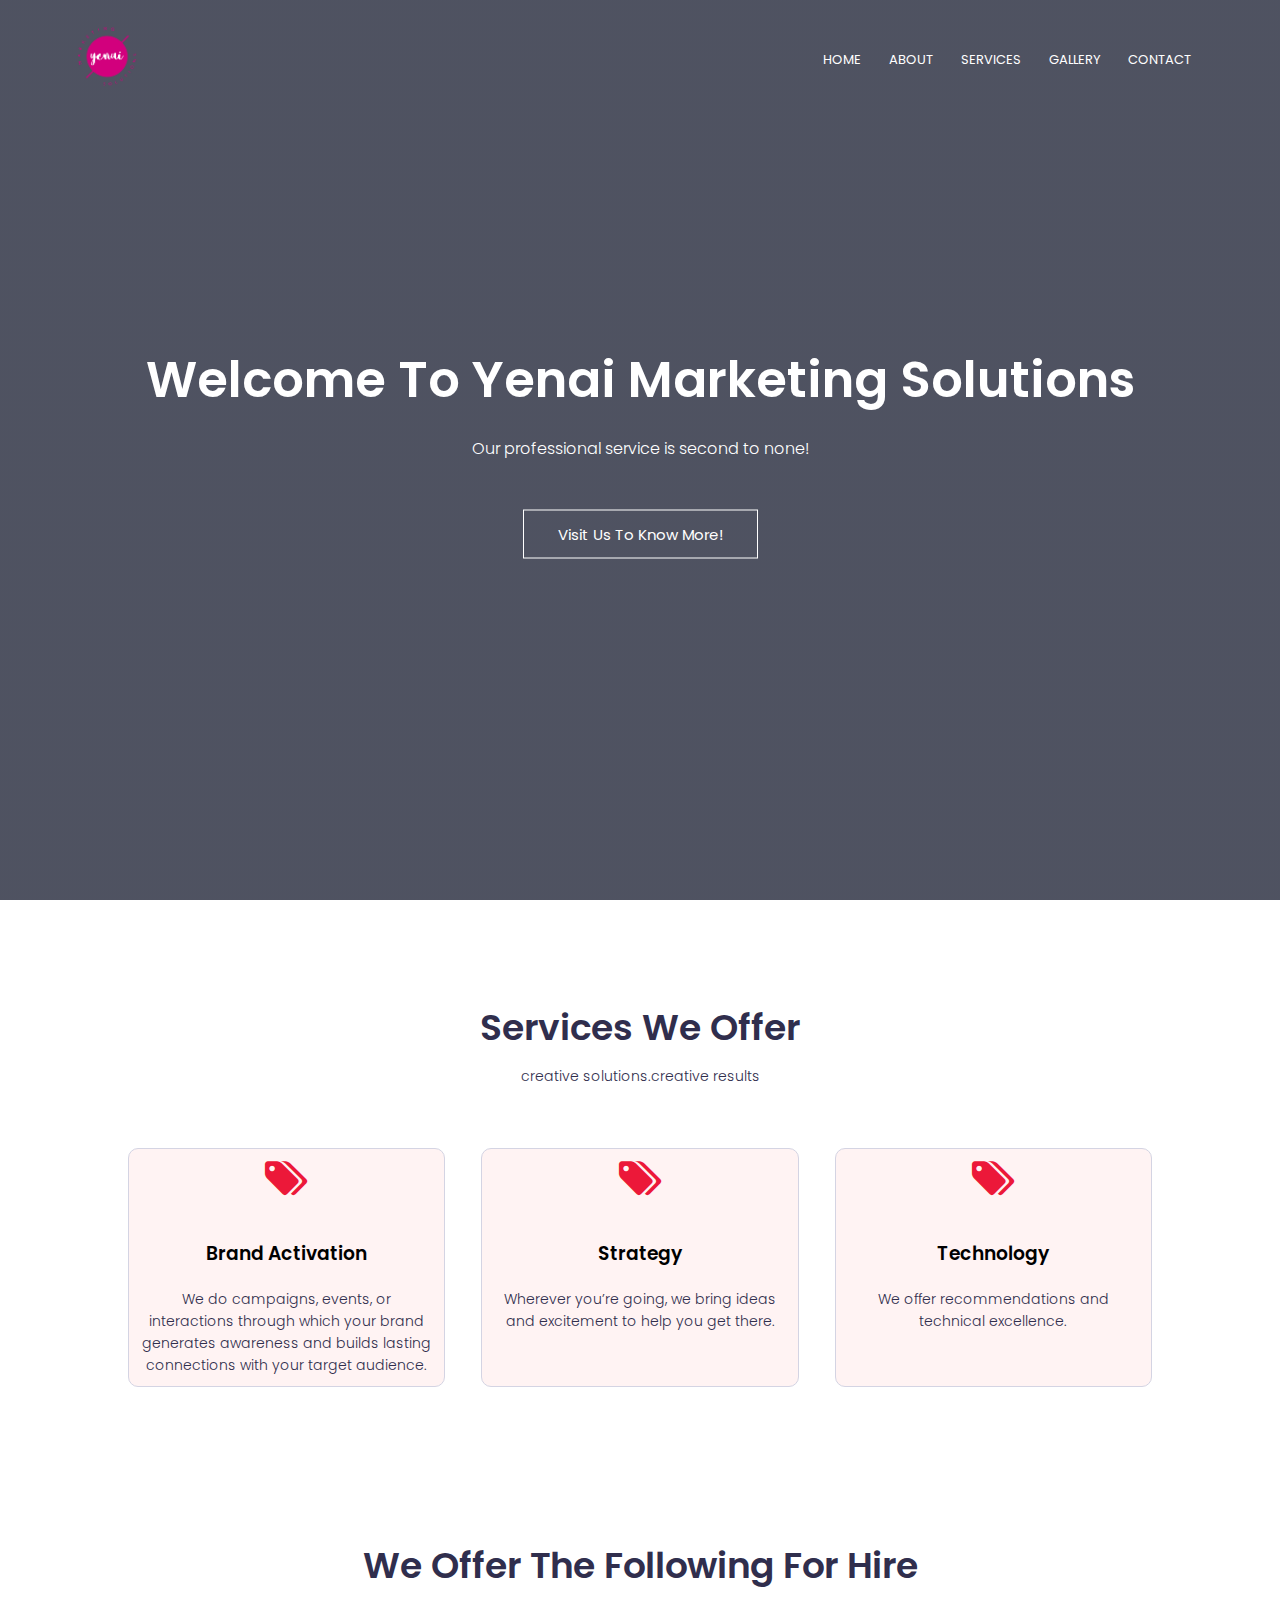
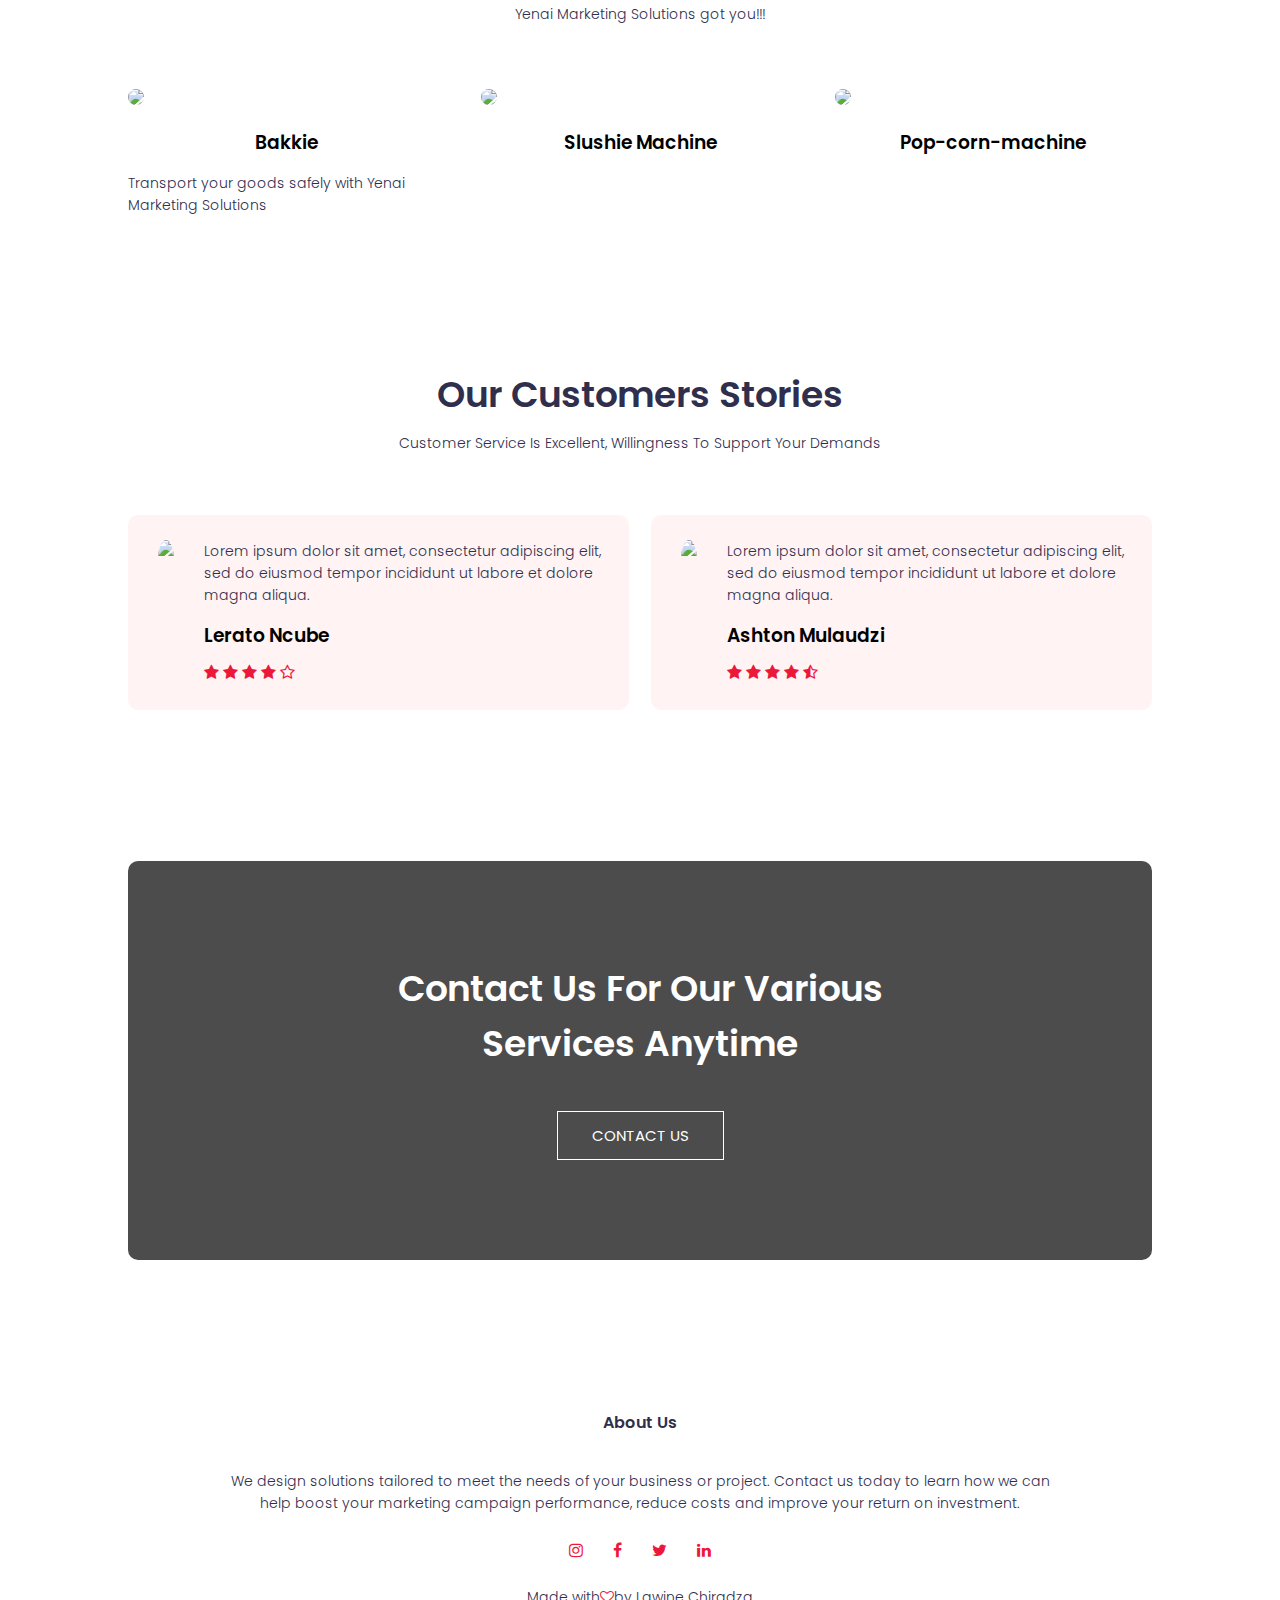
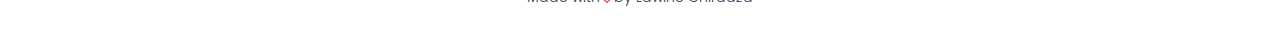
==== index.html @ 6802d4af "checked images and index" ====
<!DOCTYPE html>
<html>
    <head>
        <meta name="viewport" content="width=device-width, initial-scale=1.0"/>
        <title>Yenai Marketing Solutions</title>
        <link rel="icon" href="images/yenai logo.png"> 
        <link type="text/css" rel="stylesheet" href="style.css"/>
        <link rel="preconnect" href="https://fonts.gstatic.com">
        <link href="https://fonts.googleapis.com/css2?family=Poppins:wght@100;200;300;400;600;700&display=swap" rel="stylesheet">
        <link href="https://stackpath.bootstrapcdn.com/font-awesome/4.7.0/css/font-awesome.min.css" rel="stylesheet">
    </head>
    <body>

        <section class="header">

            <nav>
                <a href="index.html"><img src="images/yenai logo.png"></a>
                <div class="nav-links" id="navLinks">
                    <i class="fa fa-times" onclick="hideMenu()"></i>

                    <Ul>
                        <li><a href="index.html" class="active">HOME</a></li>
                        <li><a href="about.html">ABOUT</a></li>
                        <li><a href="services.html">SERVICES</a></li>
                        <li><a href="blog.html">GALLERY</a></li>
                        <li><a href="contact.html">CONTACT</a></li>
                    </Ul>
                </div>
                <i class="fa fa-bars" onclick="showMenu()"></i>

            </nav>

            <div class="text-box">
                <h1>Welcome To Yenai Marketing Solutions</h1>
                <p>Our professional service is second to none!</p>
                <a href="" class="hero-btn">Visit Us To Know More!</a>
            </div>

        </section>

        <!------ Services ------>

        <section class="services">

            <h1>Services We Offer</h1>
            <p>creative solutions.creative results</p>

            <div class="row">
                <div class="services-col">
                    <div class="icon"><i class="fa fa-tags"></i></div>
                    <h3>Brand Activation</h3>
                    <p>We do campaigns, events, or interactions through which your brand generates 
                       awareness and builds lasting connections with your target audience.</p>
                </div>

                <div class="services-col">
                    <div class="icon"><i class="fa fa-tags"></i></div>
                    <h3>Strategy</h3>
                    <p>Wherever you’re going, we bring ideas and excitement to help you get there.</p>
                </div>
            
                <!-----<div class="services-col">
                    <h3>Branding</h3>
                    <p>We build digital-ready brands that are authentic and memorable</p>
                </div>------->

                <div class="services-col">
                    <div class="icon"><i class="fa fa-tags"></i></div>
                    <h3>Technology</h3>
                    <p>We offer recommendations and technical excellence.</p>
                </div>

                <!-------<div class="services-col">
                    <h3>Experience Design</h3>
                    <p>We create a valuable, memorable experience for the user.</p>
                </div>------>


            </div>

        </section>


        <!--------Other Services ------->

   

        <section class="other-services">
            <h1>We Offer The Following For Hire</h1>
            <p>Yenai Marketing Solutions got you!!!</p>

            <div class="row">
                <div class="other-services-col">
                    <img src="images/bakkie.jpeg">
                    <h3>Bakkie</h3>
                    <p>Transport your goods safely with Yenai Marketing Solutions</p>
                </div>

                <div class="other-services-col">
                    <img src="images/slushie.jpeg">
                    <h3>Slushie Machine</h3>
                </div>

                <div class="other-services-col">
                    <img src="images/pop-corn-machine.jpg">
                    <h3>Pop-corn-machine</h3>
                </div>
            </div>
        </section>



        <!-------Testimonials------->

        <section class="testimonials">
            <h1>Our Customers Stories</h1>
            <p>Customer Service Is Excellent, Willingness To Support Your Demands</p>

            <div class="row">
                <div class="testimonial-col">
                    <img src="images/user1.jpg">
                    <div>
                        <p>Lorem ipsum dolor sit amet, consectetur adipiscing elit, sed do eiusmod tempor 
                            incididunt ut labore et dolore magna aliqua.</p>
                            <h3>Lerato Ncube</h3>
                            <i class="fa fa-star"></i>
                            <i class="fa fa-star"></i>
                            <i class="fa fa-star"></i>
                            <i class="fa fa-star"></i>
                            <i class="fa fa-star-o"></i>

                    </div>
                </div>

                <div class="testimonial-col">
                    <img src="images/user2.jpg">
                    <div>
                        <p>Lorem ipsum dolor sit amet, consectetur adipiscing elit, sed do eiusmod tempor 
                            incididunt ut labore et dolore magna aliqua.</p>
                            <h3>Ashton Mulaudzi</h3>
                            <i class="fa fa-star"></i>
                            <i class="fa fa-star"></i>
                            <i class="fa fa-star"></i>
                            <i class="fa fa-star"></i>
                            <i class="fa fa-star-half-o"></i>

                            
                    </div>
                </div>

            </div>
        </section>


        <!------Action To Call---->

        <section class="cta">
            <h1>Contact Us For Our Various <br> Services Anytime</h1>
            <a href="" class="hero-btn">CONTACT US</a>

        </section>



        <!-------Footer------>
 
        <section class="footer">

            <h4>About Us</h4>
            <p>We design solutions tailored to meet the needs of your business or project. 
                Contact us today to learn how we can <br>help boost your marketing 
                campaign performance, reduce costs and improve your return on investment.</p>

                <div class="icons">

                    <i class="fa fa-instagram"></i>
                    <i class="fa fa-facebook"></i>
                    <i class="fa fa-twitter"></i>
                    <i class="fa fa-linkedin"></i>

                </div>
                <p>Made with<i class="fa fa-heart-o"></i>by Lawine Chiradza </p>

        </section>





        <!------ javascript toggle menu ------>

        <script>

            var navLinks = document.getElementById("navLinks");
            function showMenu(){
                navLinks.style.right = "0";
            }
            function hideMenu(){
                navLinks.style.right = "-200px";
            }


           

        </script>
    </body>
    
</html>
---- style.css ----
*{
    margin: 0;
    padding: 0;
    font-family: 'Poppins', sans-serif;
}

.header{
    min-height: 100vh;
    width: 100%;
    background-image: linear-gradient(rgba(4,9,30,0.7),rgba(4,9,30,0.7)),url(images/brnd.jpg);
    background-position: center;
    background-size: cover;
    position: relative;
}

nav{
    display: flex;
    padding: 2% 6%;
    justify-content: space-between;
    align-items: center;
}

nav img{
    width: 60px;
}

.nav-links{
    flex: 1;
    text-align: right;

}

.nav-links ul li{
    list-style: none;
    display: inline-block;
    padding: 8px 12px;
    position: relative; 
}

.nav-links ul li a{
    color: #fff;
    text-decoration: none;
    font-size: 13px;

}

.nav-links ul li::after{
    content: '';
    width: 0%;
    height: 2px;
    background:  #ec1839;
    display: block;
    margin: auto;
    transition: 0.5s;
}

.nav-links ul li:hover::after{
    width: 100%;
}

.text-box{
    width: 90%;
    color: #fff;
    position: absolute;
    top: 50%;
    left: 50%;
    transform: translate(-50%,-50%);
    text-align: center;
}

.text-box h1{
    font-size: 50px;
    color: #fff;
}

.text-box p{
    margin: 10px 0 40px;
    font-size: 16px;
    color: #fff;
}

.hero-btn{
    display: inline-block;
    text-decoration: none;
    color: #fff;
    border: 1px solid #fff;
    padding: 12px 34px;
    font-size: 15px;
    background: transparent;
    position: relative;
    cursor: pointer;
}
.hero-btn:hover{
    border: 1px solid #ec1839;
    background: #ec1839;
    transition: 1s;
}

nav .fa{
    display: none;
}

@media(max-width: 700px){
    .text-box h1{
        font-size: 14px;
    }
    .text-box p{
        font-size: 10px;
    }
    .hero-btn{
        font-size: 9px;
    }
    .nav-links ul li{
        display: block;
    }
    .nav-links{
        position: fixed;
        background: #ec1839;
        height: 100vh;
        width: 200px;
        top: 0;
        right: -200px;
        text-align: left;
        z-index: 2;
        transition: 1s;
    }

    nav .fa{
        display: block;
        color: #fff;
        margin: 10px;
        font-size: 22px;
        cursor: pointer;

    }
    .nav-links ul{
        padding: 30px;
    }

}

/*------Services-------*/

.services{
    width: 80%;
    margin: auto;
    text-align: center;
    padding-top: 100px;
}
h1{
    font-size: 36px;
    font-weight: 600;
    color: #302e4d;
}
p{
    color: #302e4d;
    font-size: 14px;
    font-weight: 300;
    line-height: 22px;
    padding: 10px;
}

.row{
    margin-top: 5%;
    display: flex;
    justify-content: space-between;

}

.services-col{
    flex-basis: 31%;
    background:#fff3f3;
    border: 1px solid #d4d4e3;
    border-radius: 10px;
    margin-bottom: 5%;
    padding: 20px 12x;
    box-sizing: border-box;
    transition: 0.5s;
}

h3{
    text-align: center;
    font-weight: 600;
    margin: 10px 0;
}

.services-col:hover{
    box-shadow: 0 0 20px 0px rgba(0,0,0,0.2);
}

.services-col .icon{

     height: 60px;
    width: 60px;
    display: block;
    margin: 0 auto 30px;
    text-align: center;
    border-radius: 50%;
    -webkit-transition: all 0.3s ease;
    transition: all 0.3s ease;
   
}
.services-col .icon .fa{
    color: #ec1839;
    font-size: 40px;
    line-height: 60px;
    -webkit-transition: all 0.3s ease;
    transition: all 0.3s ease;
    
}

.services-col:hover .icon{
    background-color: #ec1839;
}

.services-col:hover .icon .fa{
    font-size: 25px;
    color: #ffffff;
}




@media(max-width: 700px){
    .row{
        flex-direction: column;
    }
    .services h1{
        font-size: 30px;
    }

    .other-services h1{
        font-size: 16px;
    }
}



/*-------Other Services-------*/

.other-services{
    width: 80%;
    margin: auto;
    text-align: center;
    padding-top: 100px; 
}

.other-services-col{
    flex-basis: 31%;
    border-radius: 10px;
    margin-bottom: 5%;
    text-align: left;
}


.other-services-col img{
    width: 100%;
    border-radius: 10px;
}

.other-services-col p{
    padding: 0;

}

.other-services-col h3{
    margin-top: 16px;
    margin-bottom: 15px;
}


/*-----Testimonials-----*/

.testimonials{
    width: 80%;
    margin: auto;
    text-align: center;
    padding-top: 100px;

}

.testimonial-col{
    flex-basis: 44%;
    border-radius: 10px;
    margin-bottom: 5%;
    text-align: left;
    background: #fff3f3;
    padding: 25px;
    cursor: pointer;
    display: flex;

}

.testimonial-col img{
    height: 40px;
    margin-left: 5px;
    margin-right: 30px;
    border-radius: 50%;
}

.testimonial-col p{
    padding: 0;
}

.testimonial-col h3{
    margin-top: 15px;
    text-align: left;
}

.testimonial-col .fa{
    color: #ec1839;
}

@media(max-width: 700px){
    .testimonial-col img{

        margin-left: 0;
        margin-right: 15px;

    }
    .testimonials h1{
        font-size: 22px;
    }
    .testimonials p{
        font-size: 10px;
    }
}

/*--------call to action --------*/

.cta{
    margin: 100px auto;
    width: 80%;
    background-image: linear-gradient(rgba(0,0,0,0.7),rgba(0,0,0,0.7)),url(images/call.jpeg);
    background-position: center;
    background-size: cover;
    border-radius: 10px;
    text-align: center;
    padding: 100px 0;
}

.cta h1{
    color: #fff;
    margin-bottom: 40px;
    padding: 0;
}

@media(max-width: 700px){
    .cta h1{
        font-size: 24px;
    }
}


/*-------Footer------*/

.footer{
    width: 100%;
    text-align: center;
    padding: 30px 0;
}

.footer h4{
    margin-bottom: 25px;
    margin-top: 20px;
    font-weight: 600;
    color: #302e4d;
}

.icons .fa{

    color: #ec1839;
    margin: 0 13px;
    cursor: pointer;
    padding: 18px 0;

}

.fa-heart-o{
    color: #ec1839;
}


/*--------about us page ------*/

.sub-header{
    height: 50vh;
    width: 100%;
    background-image: linear-gradient(rgba(4,9,30,0.7),rgba(4,9,30,0.7)),url(images/gls.jpeg);
    background-position: center;
    background-size: cover;
    text-align: center;
    color: #fff;
}
.sub-header h1{
    color: #fff;
    margin-top: 100px;
}

.about-us{
    width: 80%;
    margin: auto;
    padding-top: 80px;
    padding-bottom: 50px;
}

.about-col{
    flex-basis: 48%;
    padding: 30px 2px;
}

.about-col img{
    width: 100%;
}
.about-col h1{
    padding: 0;
}

.about-col p{
    padding: 15px 0 25px;
}
.red-btn{
    border: 1px solid #ec1839;
    background: transparent;
    color: #ec1839;
}


.red-btn:hover{
    color: #fff;
}

.vision{

    width: 80%;
    margin: auto;
    text-align: center;
    padding-top: 80px;

}

/*-------Blog Content------*/

.blog-content{
    width:80%;
    margin: auto;
    padding: 60px 0;
}





/*----------------------contact us---------------*/


.location{
    width: 80%;
    margin: auto;
    padding: 80px 0;
}

.location iframe{
    width: 100%;
}

.contact-us{
    width: 80%;
    margin: auto;
}

.contact-col{
    flex-basis: 48%;
    margin-bottom: 30px;
}

.contact-col div{
    display: flex;
    align-items: center;
    margin-bottom: 40px;
}

.contact-col div .fa{
    font-size: 28px;
    color: #ec1839;
    margin: 10px;
    margin-right: 30px;
}

.contact-col div p{
padding-top: 0;
}

.contact-col div h5{
    font-size: 20px;
    margin-bottom: 5px;
    color: #555;
    font-weight: 400;
}

.contact-col input, .contact-col textarea{
    width: 100%;
    padding: 15px;
    margin-bottom: 17px;
    outline: none;
    border: 1px solid #ccc;
    box-sizing: border-box;

}
@media(max-width:700px){
#email{
    font-size: 11px;
    font-weight: 700;
}
}
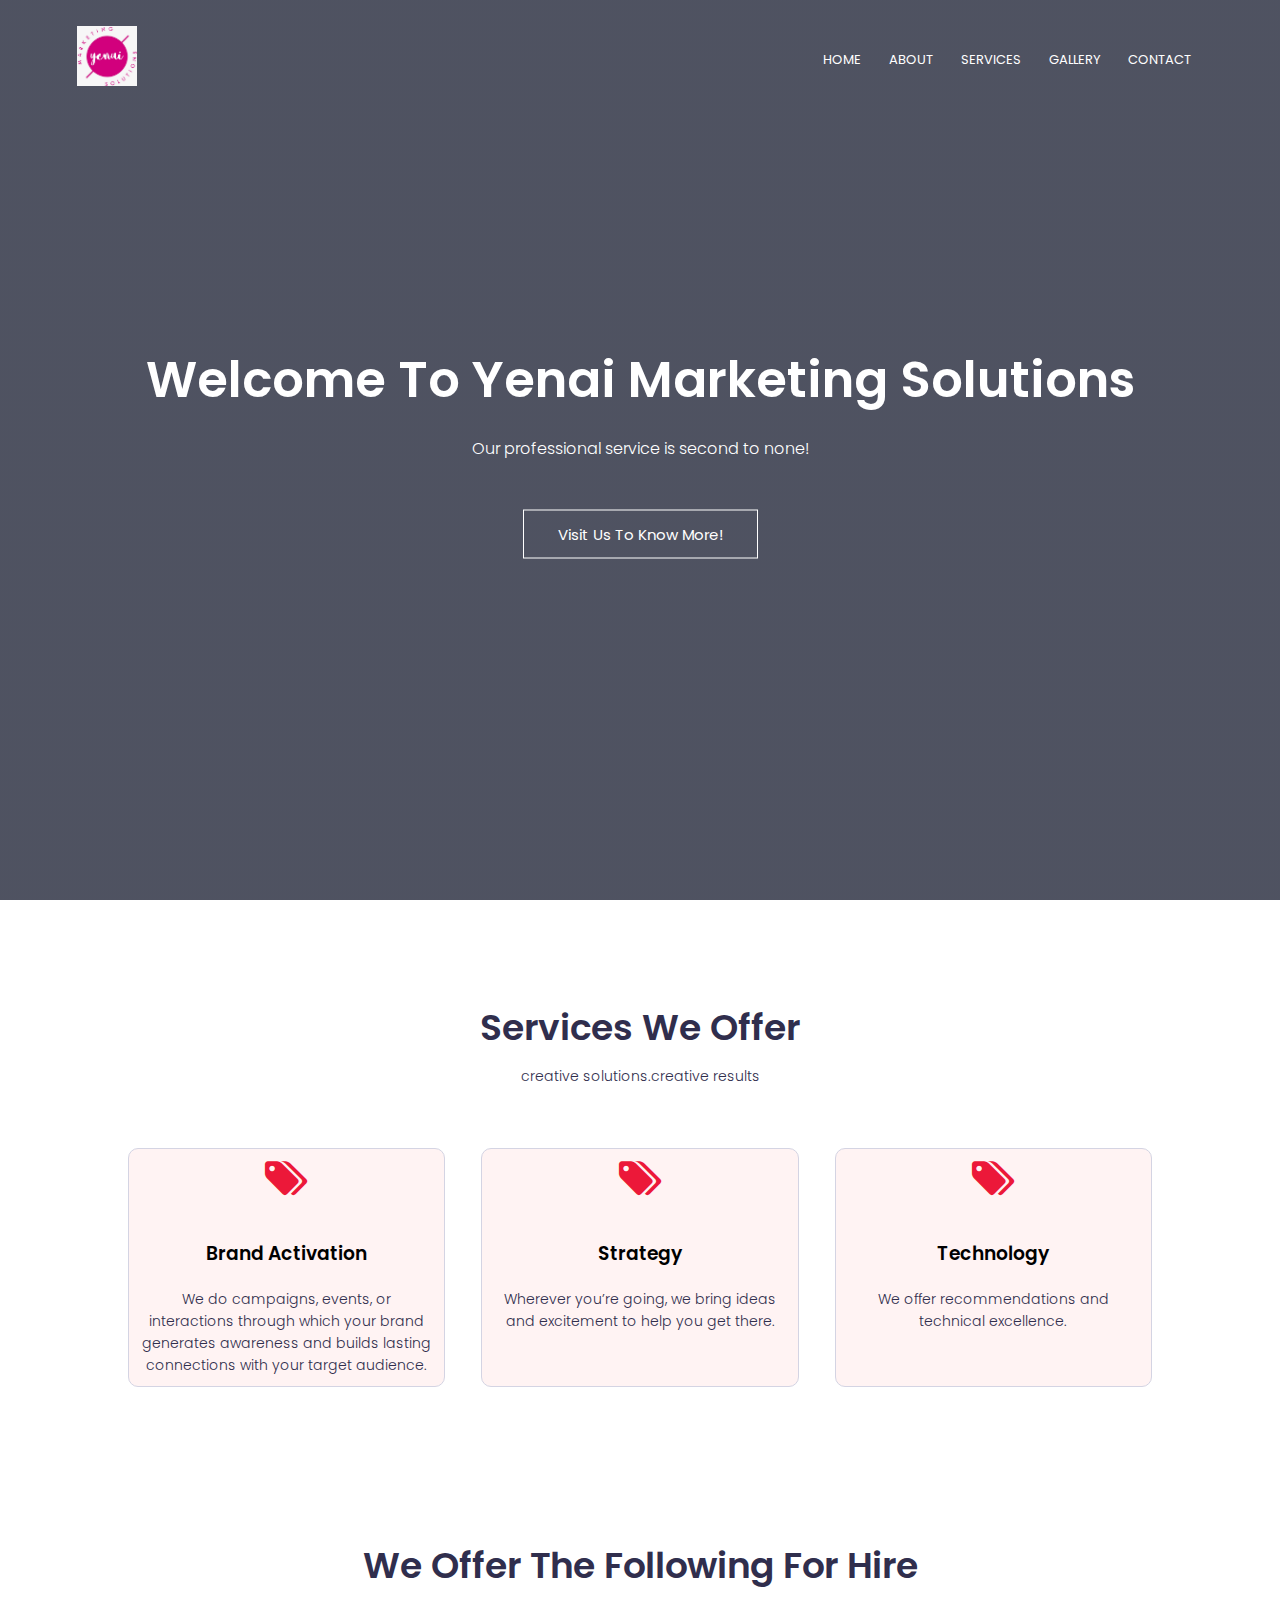
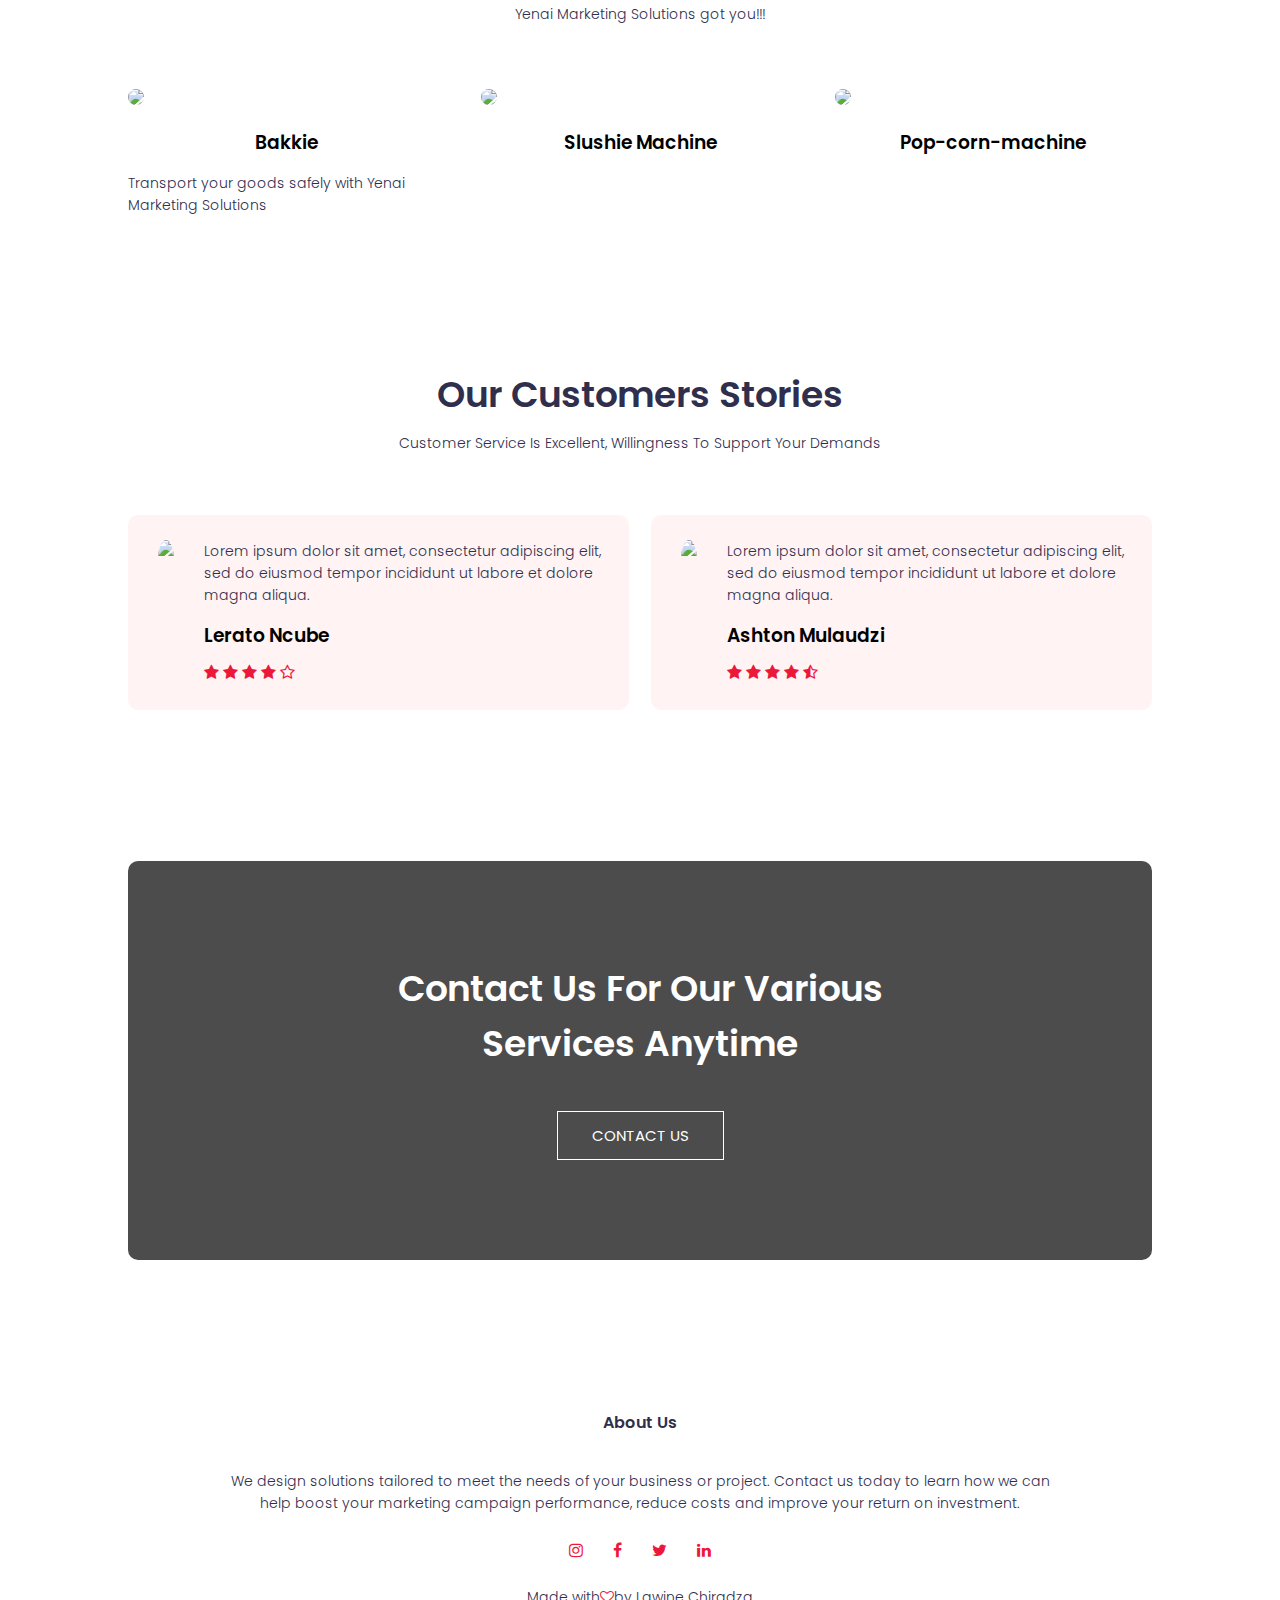
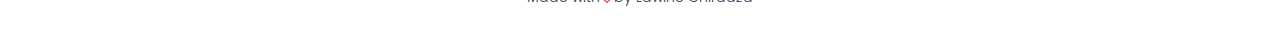
==== commit 0be24f70: "checked images and index" ====
--- a/index.html
+++ b/index.html
@@ -3,7 +3,7 @@
     <head>
         <meta name="viewport" content="width=device-width, initial-scale=1.0"/>
         <title>Yenai Marketing Solutions</title>
-        <link rel="icon" href="images/yenai logo.png"> 
+        <link rel="icon" href="images/yenai logo.jpeg"> 
         <link type="text/css" rel="stylesheet" href="style.css"/>
         <link rel="preconnect" href="https://fonts.gstatic.com">
         <link href="https://fonts.googleapis.com/css2?family=Poppins:wght@100;200;300;400;600;700&display=swap" rel="stylesheet">
@@ -14,7 +14,7 @@
         <section class="header">
 
             <nav>
-                <a href="index.html"><img src="images/yenai logo.png"></a>
+                <a href="index.html"><img src="images/yenai logo.jpeg"></a>
                 <div class="nav-links" id="navLinks">
                     <i class="fa fa-times" onclick="hideMenu()"></i>
 
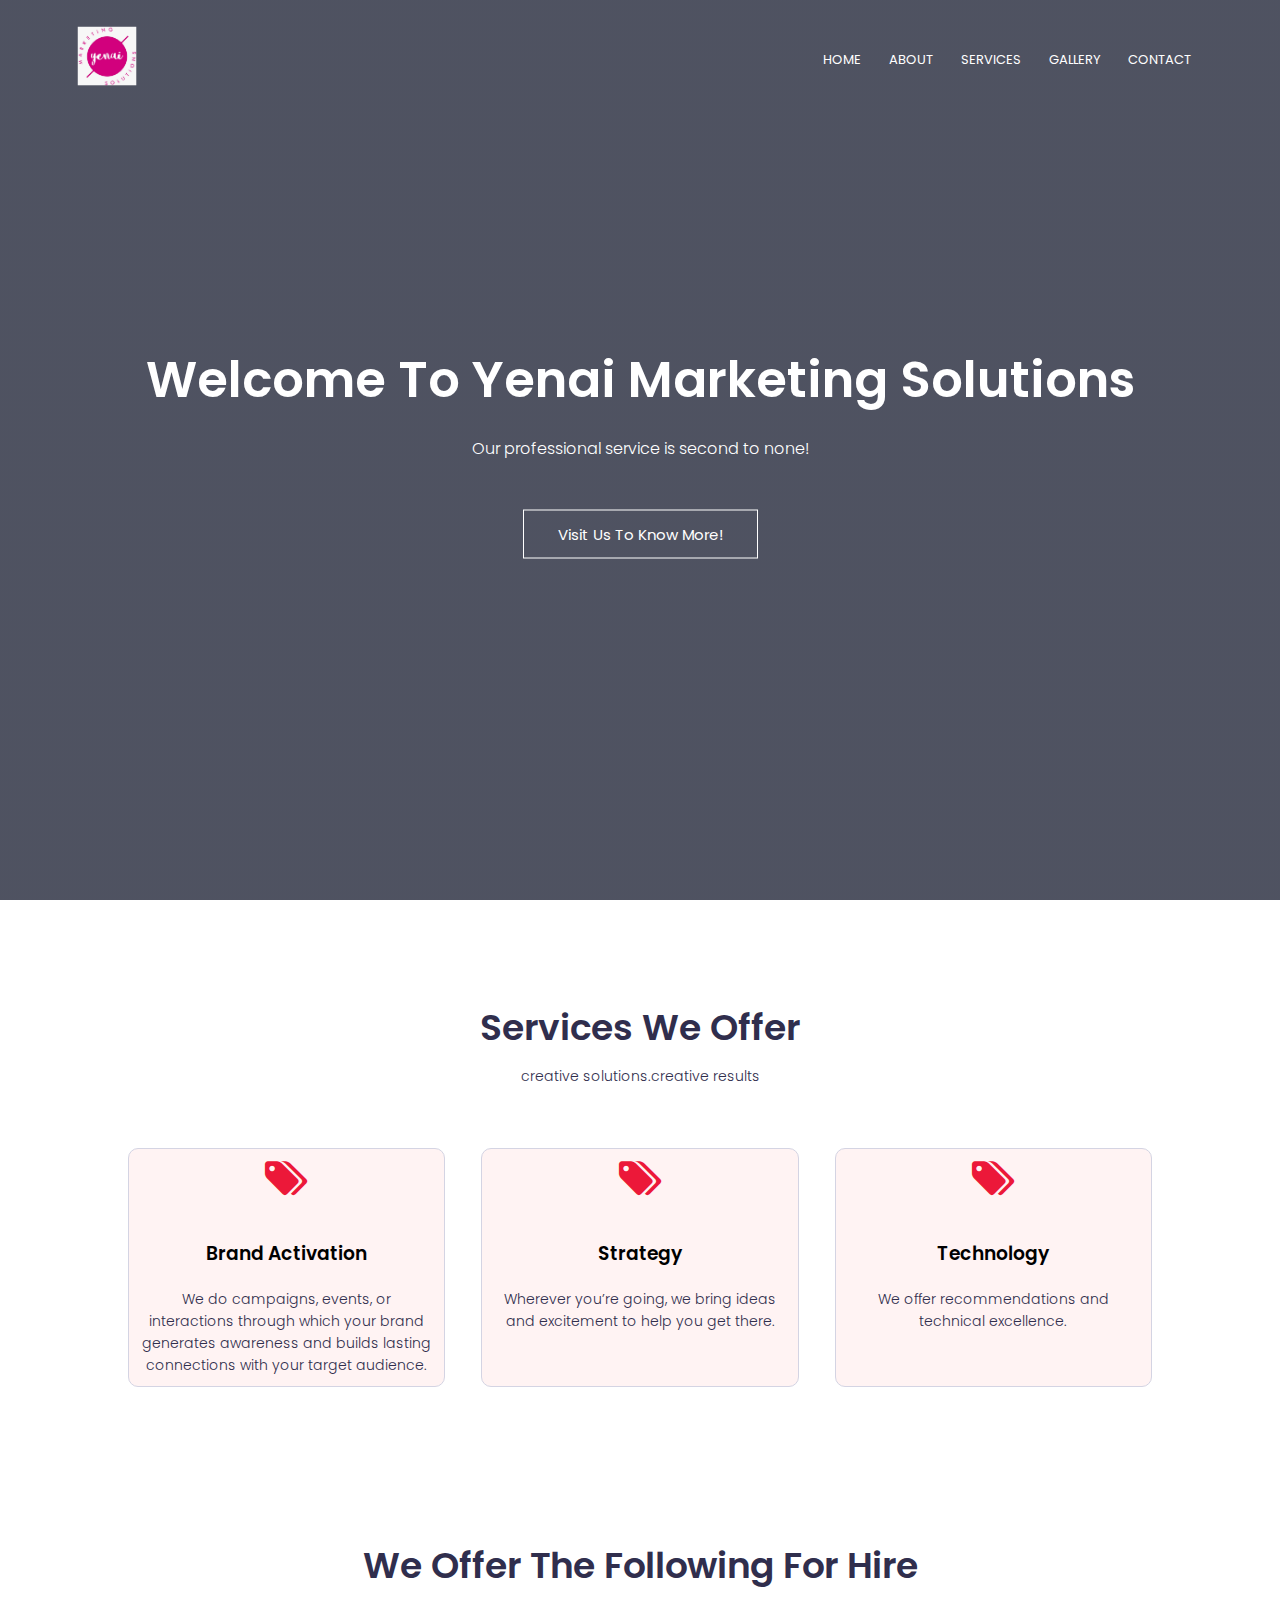
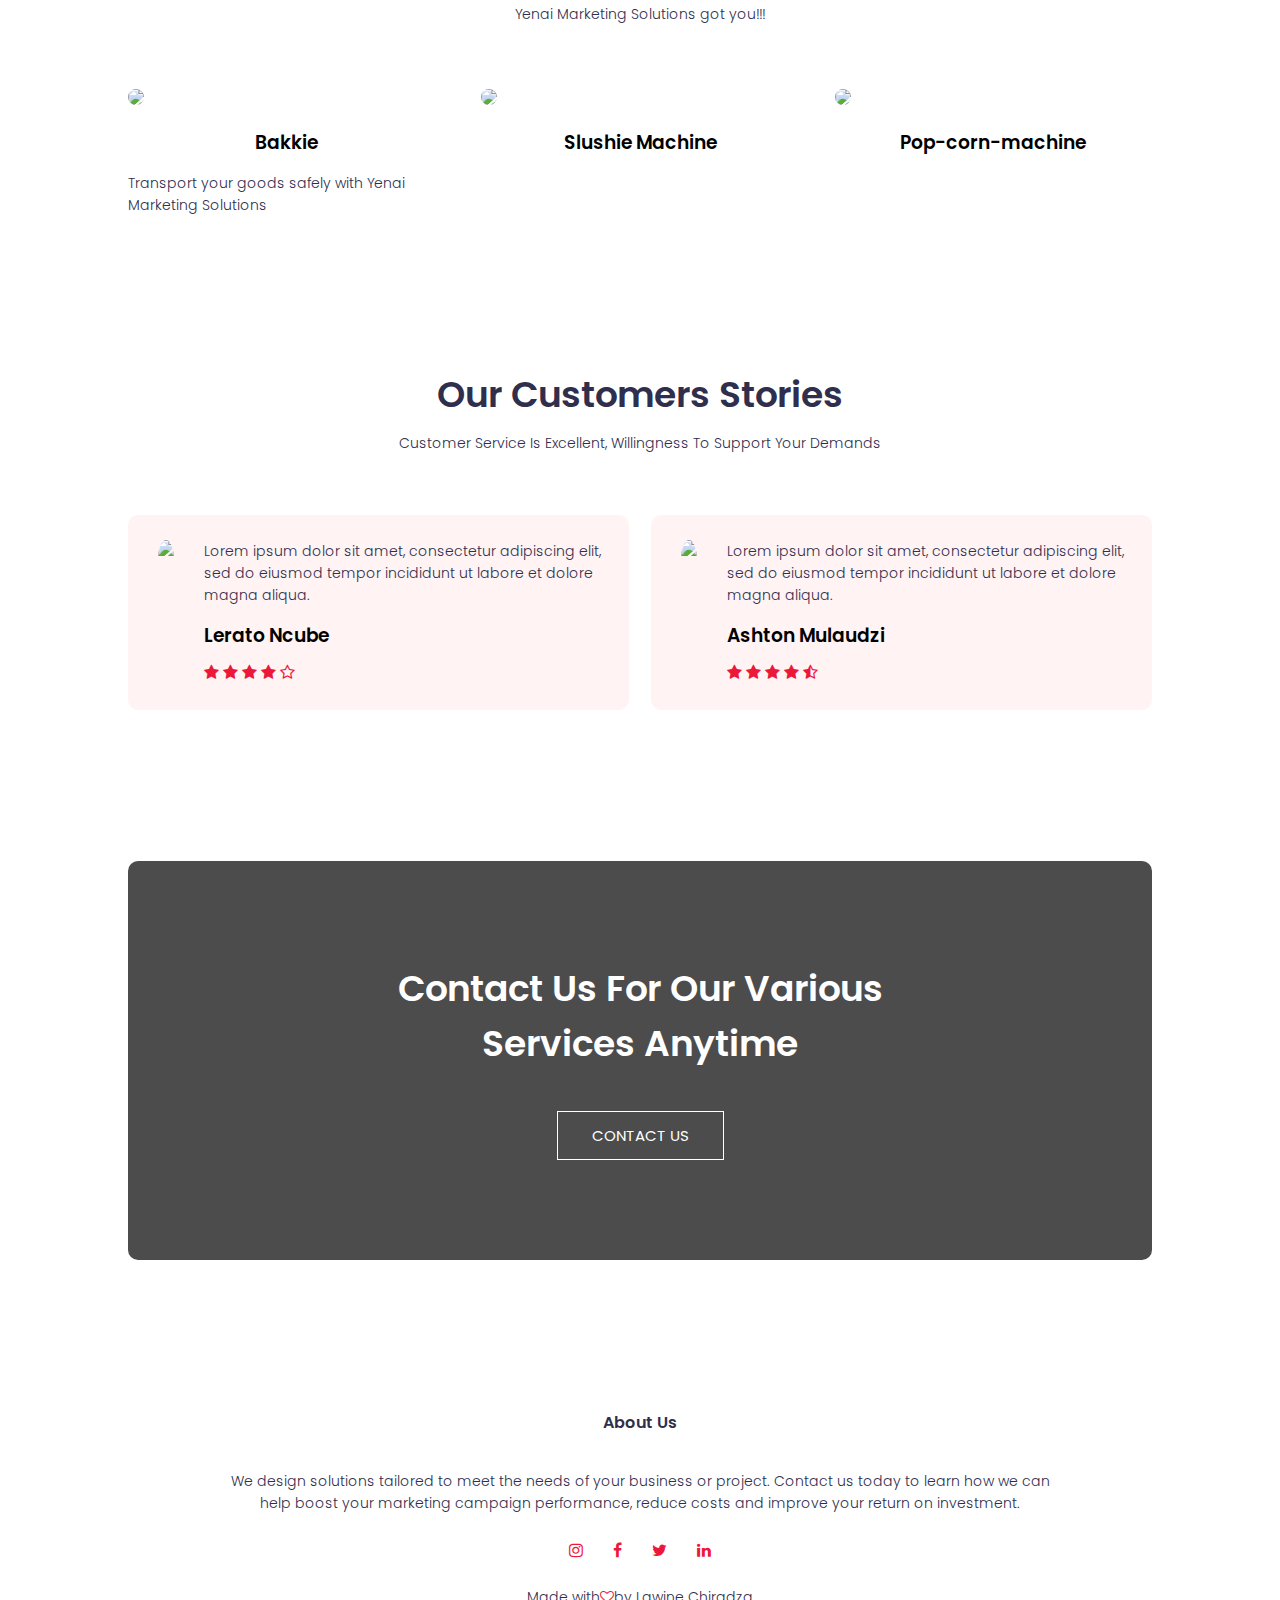
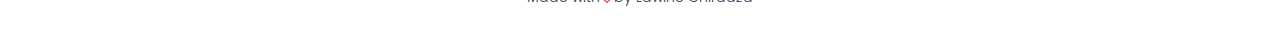
==== commit b727179a: "checked imgages and index" ====
--- a/index.html
+++ b/index.html
@@ -3,7 +3,7 @@
     <head>
         <meta name="viewport" content="width=device-width, initial-scale=1.0"/>
         <title>Yenai Marketing Solutions</title>
-        <link rel="icon" href="images/yenai logo.jpeg"> 
+        <link rel="icon" href="images/yenai logo.png"> 
         <link type="text/css" rel="stylesheet" href="style.css"/>
         <link rel="preconnect" href="https://fonts.gstatic.com">
         <link href="https://fonts.googleapis.com/css2?family=Poppins:wght@100;200;300;400;600;700&display=swap" rel="stylesheet">
@@ -14,7 +14,7 @@
         <section class="header">
 
             <nav>
-                <a href="index.html"><img src="images/yenai logo.jpeg"></a>
+                <a href="index.html"><img src="images/yenai logo.png"></a>
                 <div class="nav-links" id="navLinks">
                     <i class="fa fa-times" onclick="hideMenu()"></i>
 
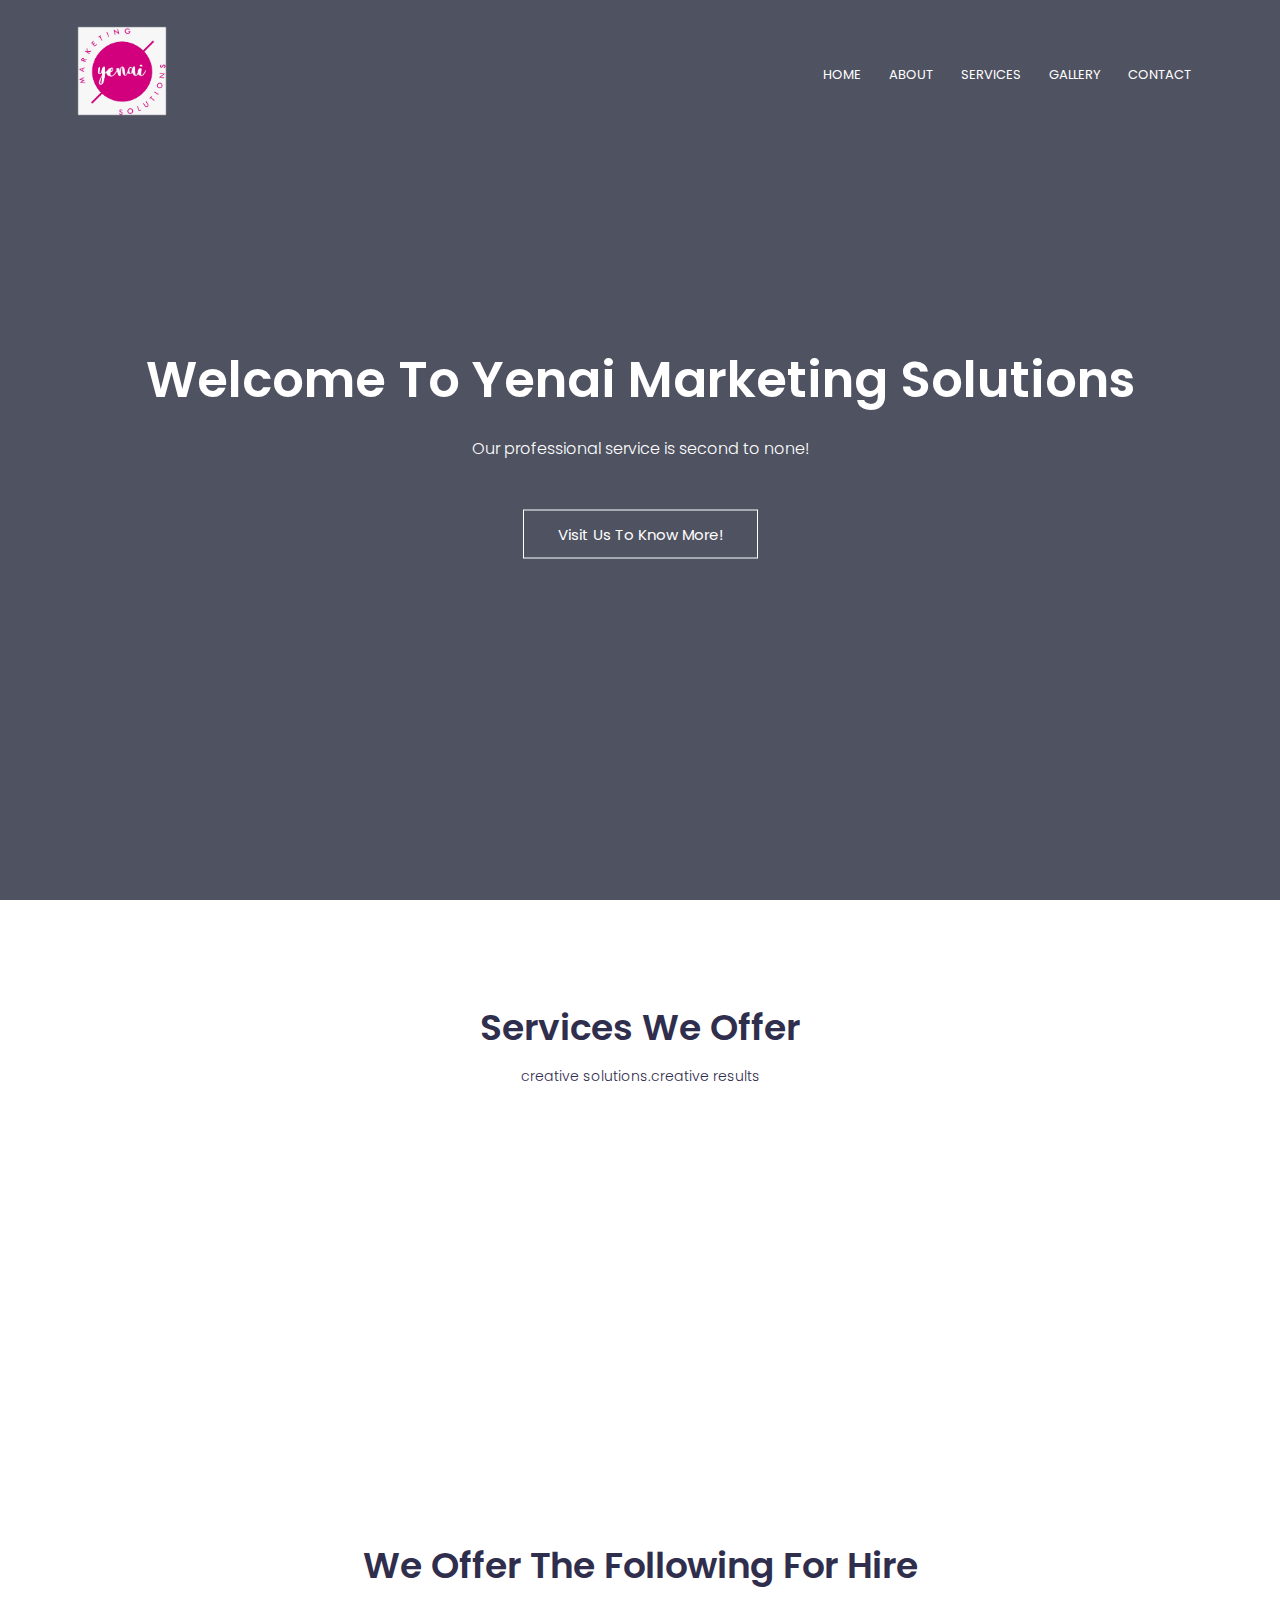
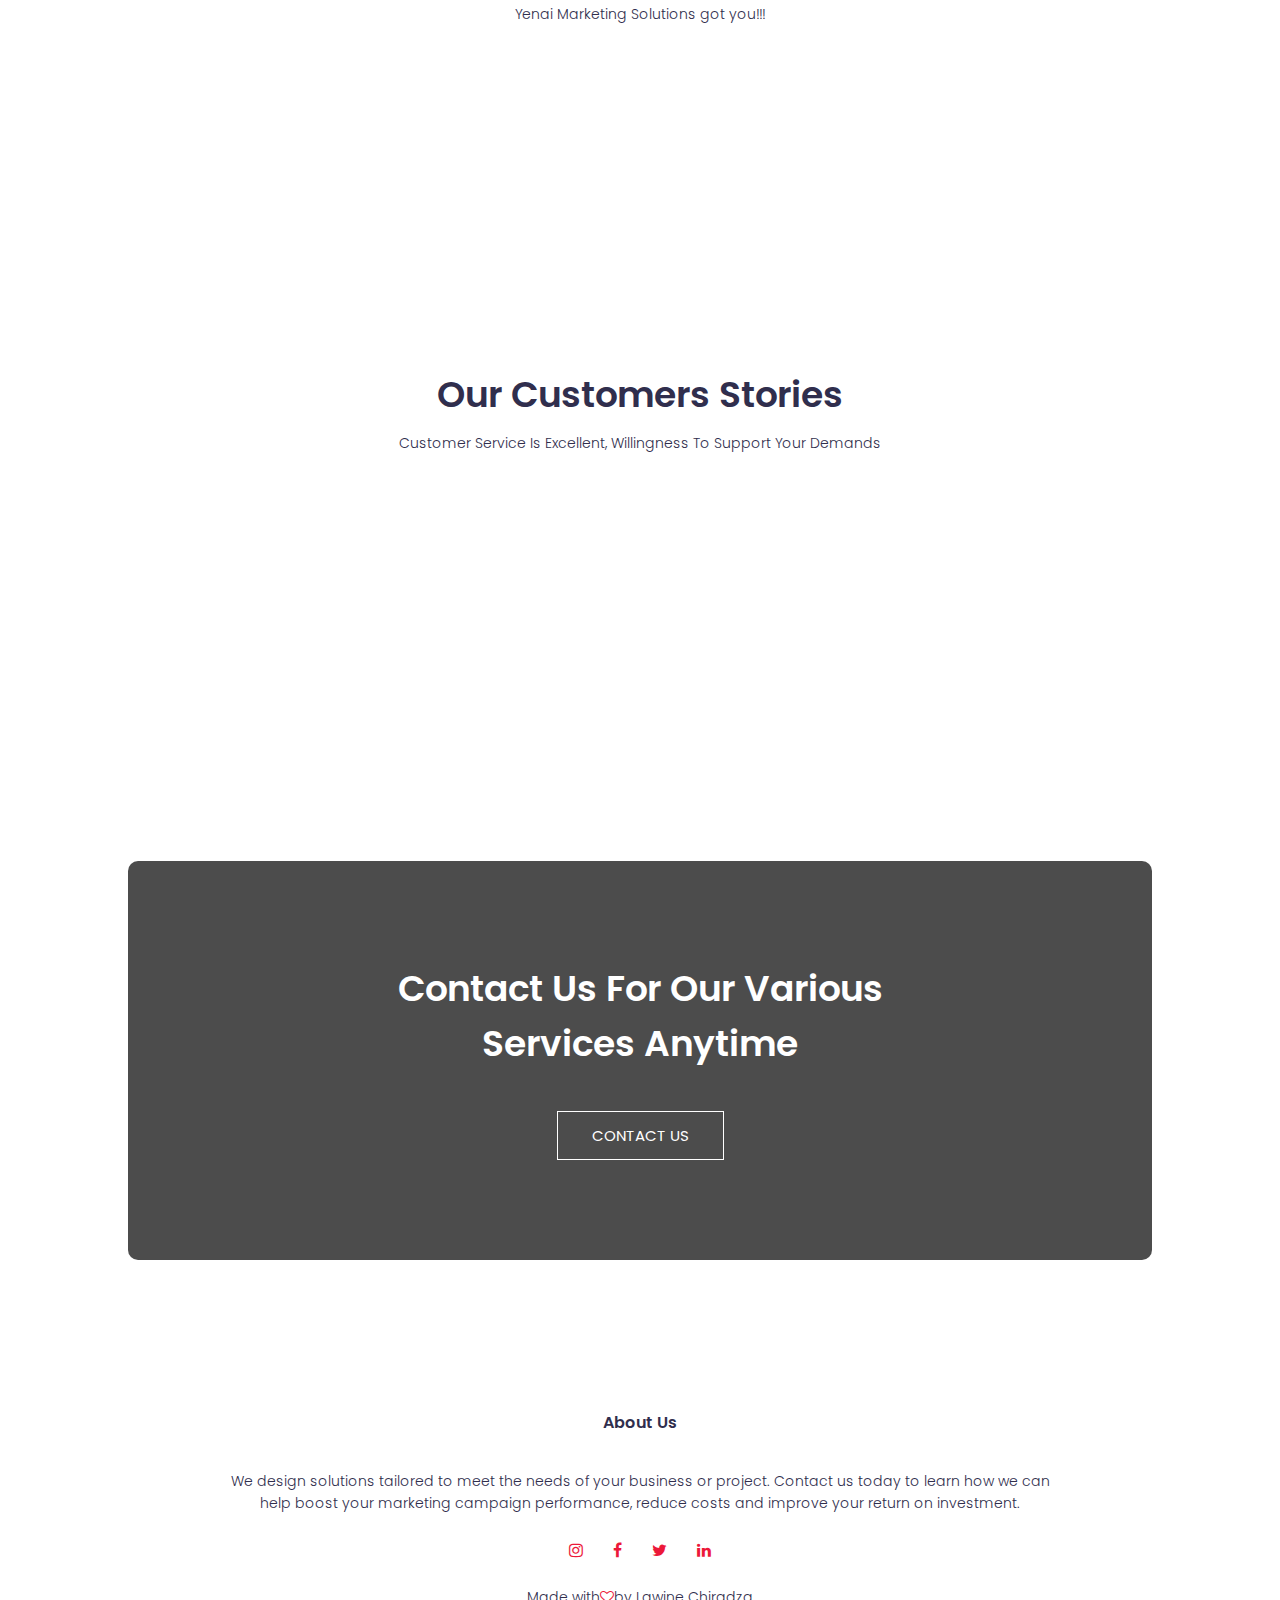
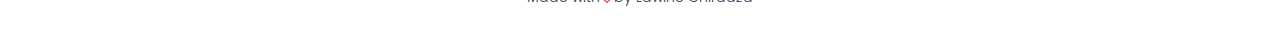
==== commit d73637a1: "checked index" ====
--- a/index.html
+++ b/index.html
@@ -8,6 +8,7 @@
         <link rel="preconnect" href="https://fonts.gstatic.com">
         <link href="https://fonts.googleapis.com/css2?family=Poppins:wght@100;200;300;400;600;700&display=swap" rel="stylesheet">
         <link href="https://stackpath.bootstrapcdn.com/font-awesome/4.7.0/css/font-awesome.min.css" rel="stylesheet">
+        <link href="https://unpkg.com/aos@2.3.1/dist/aos.css" rel="stylesheet">
     </head>
     <body>
 
@@ -33,7 +34,7 @@
             <div class="text-box">
                 <h1>Welcome To Yenai Marketing Solutions</h1>
                 <p>Our professional service is second to none!</p>
-                <a href="" class="hero-btn">Visit Us To Know More!</a>
+                <a href="about.html" class="hero-btn">Visit Us To Know More!</a>
             </div>
 
         </section>
@@ -46,14 +47,14 @@
             <p>creative solutions.creative results</p>
 
             <div class="row">
-                <div class="services-col">
+                <div class="services-col" data-aos="zoom-in-right">
                     <div class="icon"><i class="fa fa-tags"></i></div>
                     <h3>Brand Activation</h3>
                     <p>We do campaigns, events, or interactions through which your brand generates 
                        awareness and builds lasting connections with your target audience.</p>
                 </div>
 
-                <div class="services-col">
+                <div class="services-col"  data-aos="zoom-in-left">
                     <div class="icon"><i class="fa fa-tags"></i></div>
                     <h3>Strategy</h3>
                     <p>Wherever you’re going, we bring ideas and excitement to help you get there.</p>
@@ -64,7 +65,7 @@
                     <p>We build digital-ready brands that are authentic and memorable</p>
                 </div>------->
 
-                <div class="services-col">
+                <div class="services-col" data-aos="zoom-in">
                     <div class="icon"><i class="fa fa-tags"></i></div>
                     <h3>Technology</h3>
                     <p>We offer recommendations and technical excellence.</p>
@@ -90,18 +91,24 @@
             <p>Yenai Marketing Solutions got you!!!</p>
 
             <div class="row">
-                <div class="other-services-col">
+                <div class="other-services-col"
+                data-aos="fade-up"
+                data-aos-anchor-placement="center-center">
                     <img src="images/bakkie.jpeg">
                     <h3>Bakkie</h3>
                     <p>Transport your goods safely with Yenai Marketing Solutions</p>
                 </div>
 
-                <div class="other-services-col">
+                <div class="other-services-col"
+                data-aos="fade-up"
+                data-aos-anchor-placement="top-center" >
                     <img src="images/slushie.jpeg">
                     <h3>Slushie Machine</h3>
                 </div>
 
-                <div class="other-services-col">
+                <div class="other-services-col"
+                data-aos="fade-up"
+                data-aos-anchor-placement="bottom-bottom">
                     <img src="images/pop-corn-machine.jpg">
                     <h3>Pop-corn-machine</h3>
                 </div>
@@ -117,7 +124,7 @@
             <p>Customer Service Is Excellent, Willingness To Support Your Demands</p>
 
             <div class="row">
-                <div class="testimonial-col">
+                <div class="testimonial-col" data-aos="flip-down" >
                     <img src="images/user1.jpg">
                     <div>
                         <p>Lorem ipsum dolor sit amet, consectetur adipiscing elit, sed do eiusmod tempor 
@@ -132,7 +139,7 @@
                     </div>
                 </div>
 
-                <div class="testimonial-col">
+                <div class="testimonial-col" data-aos="flip-up">
                     <img src="images/user2.jpg">
                     <div>
                         <p>Lorem ipsum dolor sit amet, consectetur adipiscing elit, sed do eiusmod tempor 
@@ -156,7 +163,7 @@
 
         <section class="cta">
             <h1>Contact Us For Our Various <br> Services Anytime</h1>
-            <a href="" class="hero-btn">CONTACT US</a>
+            <a href="contact.html" class="hero-btn">CONTACT US</a>
 
         </section>
 
@@ -199,6 +206,12 @@
                 navLinks.style.right = "-200px";
             }
 
+            document.querySelector(".hero-btn").addEventListener("click",function(){
+              showSection(this)
+
+          })
+
+
 
            
 
--- a/style.css
+++ b/style.css
@@ -21,7 +21,7 @@
 }
 
 nav img{
-    width: 60px;
+    width: 90px;
 }
 
 .nav-links{
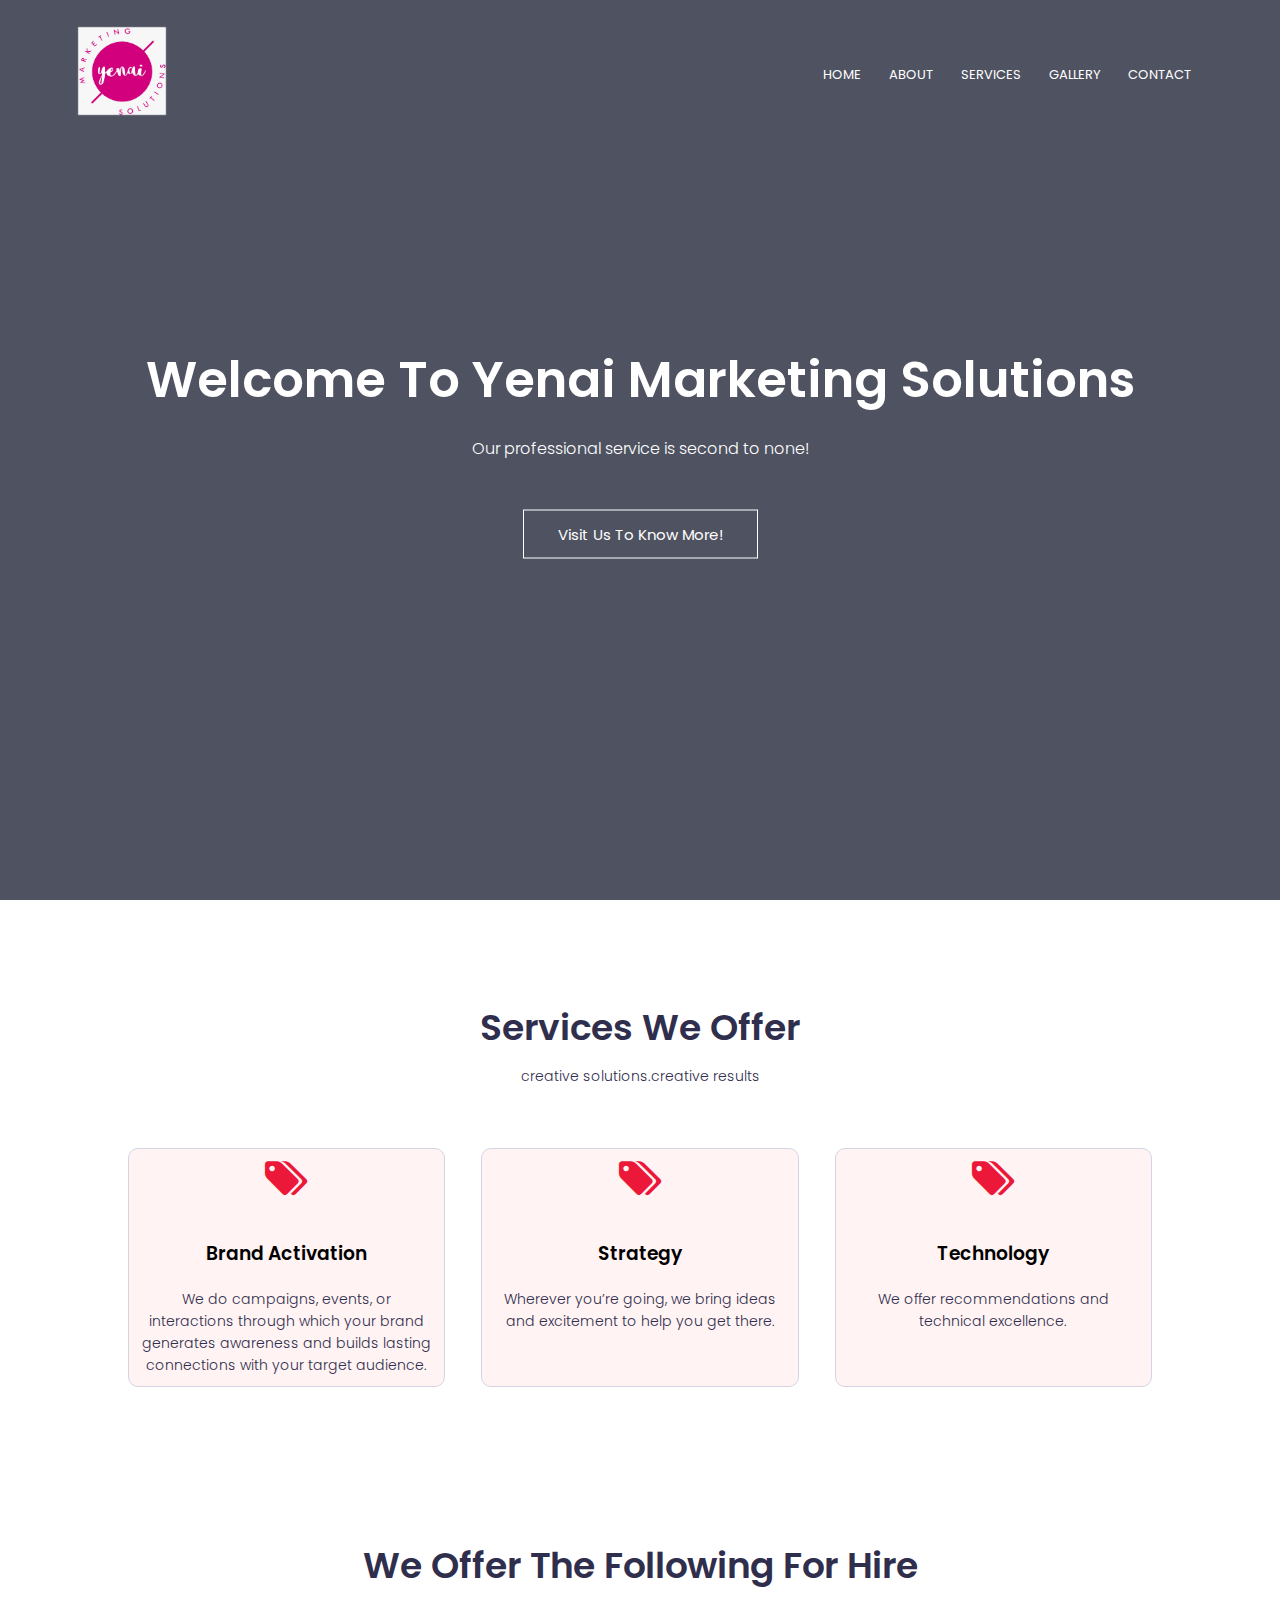
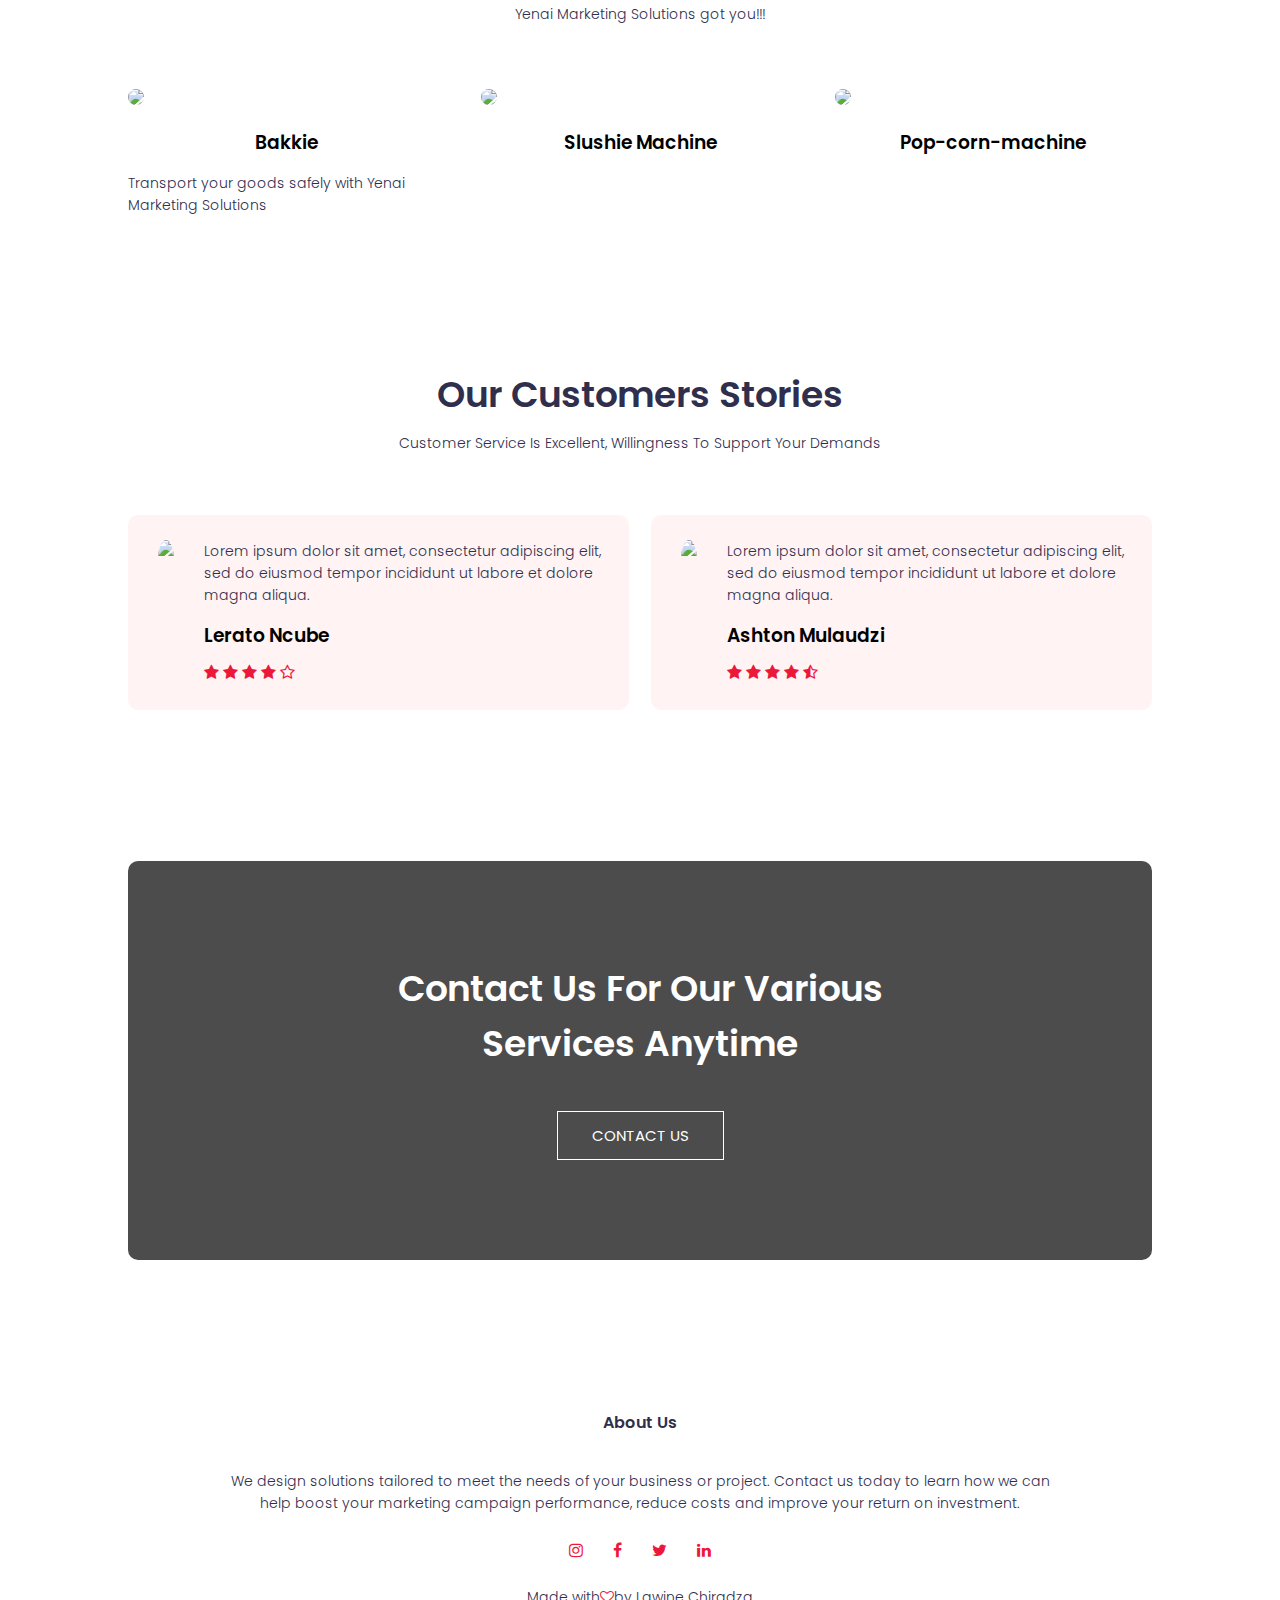
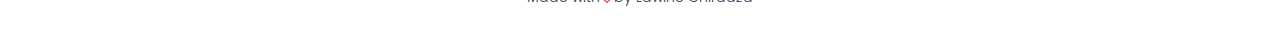
==== commit 1450048f: "checked all" ====
--- a/index.html
+++ b/index.html
@@ -8,7 +8,6 @@
         <link rel="preconnect" href="https://fonts.gstatic.com">
         <link href="https://fonts.googleapis.com/css2?family=Poppins:wght@100;200;300;400;600;700&display=swap" rel="stylesheet">
         <link href="https://stackpath.bootstrapcdn.com/font-awesome/4.7.0/css/font-awesome.min.css" rel="stylesheet">
-        <link href="https://unpkg.com/aos@2.3.1/dist/aos.css" rel="stylesheet">
     </head>
     <body>
 
@@ -47,14 +46,14 @@
             <p>creative solutions.creative results</p>
 
             <div class="row">
-                <div class="services-col" data-aos="zoom-in-right">
+                <div class="services-col">
                     <div class="icon"><i class="fa fa-tags"></i></div>
                     <h3>Brand Activation</h3>
                     <p>We do campaigns, events, or interactions through which your brand generates 
                        awareness and builds lasting connections with your target audience.</p>
                 </div>
 
-                <div class="services-col"  data-aos="zoom-in-left">
+                <div class="services-col">
                     <div class="icon"><i class="fa fa-tags"></i></div>
                     <h3>Strategy</h3>
                     <p>Wherever you’re going, we bring ideas and excitement to help you get there.</p>
@@ -65,7 +64,7 @@
                     <p>We build digital-ready brands that are authentic and memorable</p>
                 </div>------->
 
-                <div class="services-col" data-aos="zoom-in">
+                <div class="services-col">
                     <div class="icon"><i class="fa fa-tags"></i></div>
                     <h3>Technology</h3>
                     <p>We offer recommendations and technical excellence.</p>
@@ -91,24 +90,18 @@
             <p>Yenai Marketing Solutions got you!!!</p>
 
             <div class="row">
-                <div class="other-services-col"
-                data-aos="fade-up"
-                data-aos-anchor-placement="center-center">
+                <div class="other-services-col">
                     <img src="images/bakkie.jpeg">
                     <h3>Bakkie</h3>
                     <p>Transport your goods safely with Yenai Marketing Solutions</p>
                 </div>
 
-                <div class="other-services-col"
-                data-aos="fade-up"
-                data-aos-anchor-placement="top-center" >
+                <div class="other-services-col">
                     <img src="images/slushie.jpeg">
                     <h3>Slushie Machine</h3>
                 </div>
 
-                <div class="other-services-col"
-                data-aos="fade-up"
-                data-aos-anchor-placement="bottom-bottom">
+                <div class="other-services-col">
                     <img src="images/pop-corn-machine.jpg">
                     <h3>Pop-corn-machine</h3>
                 </div>
@@ -124,7 +117,7 @@
             <p>Customer Service Is Excellent, Willingness To Support Your Demands</p>
 
             <div class="row">
-                <div class="testimonial-col" data-aos="flip-down" >
+                <div class="testimonial-col">
                     <img src="images/user1.jpg">
                     <div>
                         <p>Lorem ipsum dolor sit amet, consectetur adipiscing elit, sed do eiusmod tempor 
@@ -139,7 +132,7 @@
                     </div>
                 </div>
 
-                <div class="testimonial-col" data-aos="flip-up">
+                <div class="testimonial-col">
                     <img src="images/user2.jpg">
                     <div>
                         <p>Lorem ipsum dolor sit amet, consectetur adipiscing elit, sed do eiusmod tempor 
